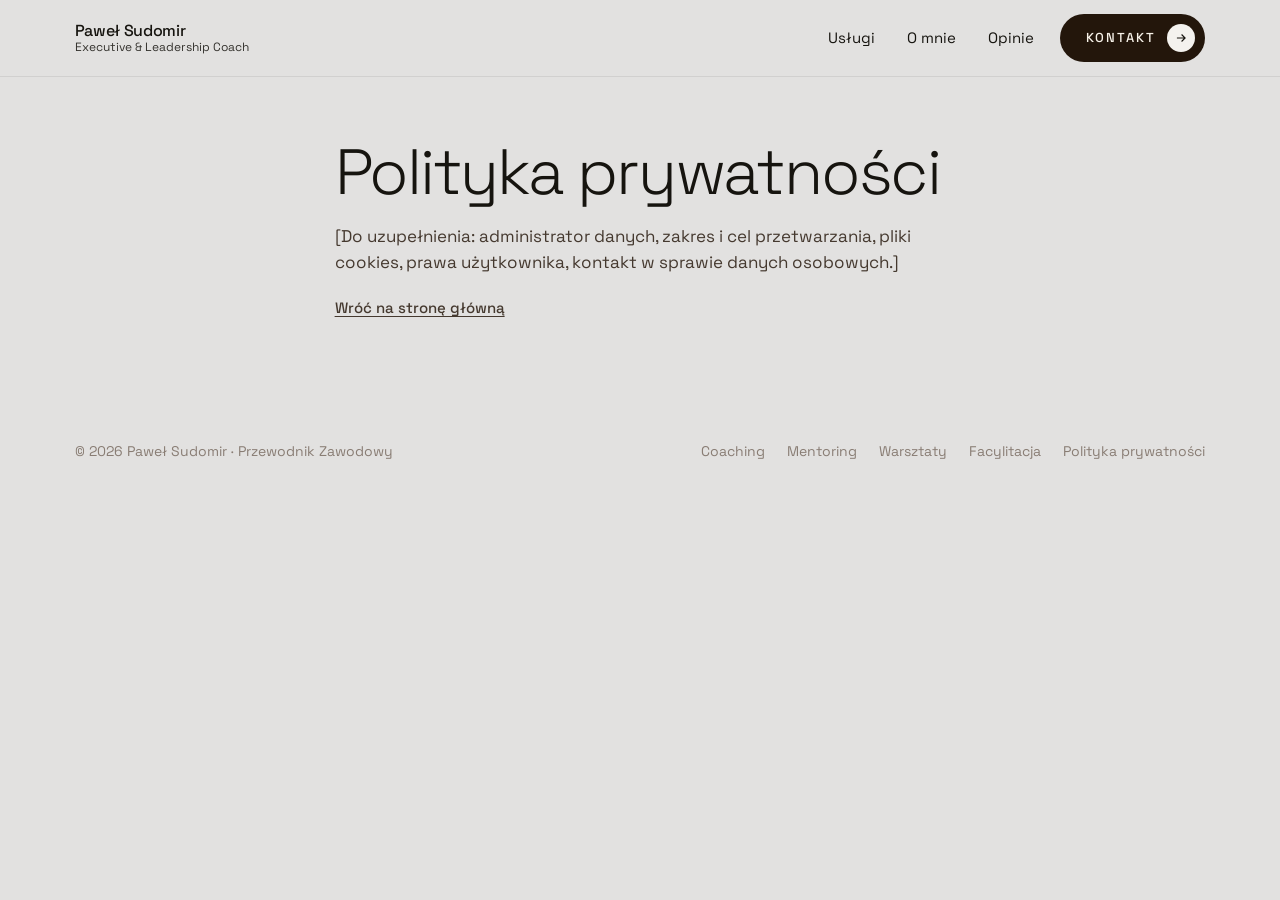
==== polityka-prywatnosci.html @ 73f39958 "Strona Pawła Sudomira — pierwsza wersja" ====
<!DOCTYPE html>
<html lang="pl">
<head>
<meta charset="utf-8">
<meta name="viewport" content="width=device-width, initial-scale=1, viewport-fit=cover">
<title>Polityka prywatności — Paweł Sudomir</title>
<meta name="description" content="Polityka prywatności strony Pawła Sudomira.">
<link rel="canonical" href="https://przewodnikzawodowy.pl/polityka-prywatnosci.html">
<meta property="og:type" content="website">
<meta property="og:title" content="Polityka prywatności — Paweł Sudomir">
<meta property="og:description" content="Polityka prywatności strony Pawła Sudomira.">
<meta property="og:image" content="https://przewodnikzawodowy.pl/assets/img/hero.jpg">
<meta name="theme-color" content="#E2E1E0">
<link rel="icon" href="assets/img/favicon.svg" type="image/svg+xml">
<link rel="preload" href="assets/fonts/space-grotesk-latin-wght-normal.woff2" as="font" type="font/woff2" crossorigin>
<link rel="stylesheet" href="assets/css/style.css">
<script defer src="assets/js/main.js"></script>
</head>
<body>
<a class="skip" href="#main">Przejdź do treści</a>
<header class="header is-solid" data-solid="1">
  <div class="container">
    <a class="brand" href="index.html" aria-label="Paweł Sudomir — strona główna"><b>Paweł Sudomir</b><small>Executive &amp; Leadership Coach</small></a>
    <nav class="nav" aria-label="Główna nawigacja">
      <a href="index.html#uslugi">Usługi</a>
      <a href="index.html#o-mnie">O mnie</a>
      <a href="index.html#opinie">Opinie</a>
      <a class="btn" href="index.html#kontakt">Kontakt <span class="ic"><svg viewBox="0 0 24 24" fill="none" stroke="currentColor" stroke-width="2" aria-hidden="true"><path d="M5 12h14M13 6l6 6-6 6"/></svg></span></a>
    </nav>
    <button class="burger" aria-label="Otwórz menu" aria-expanded="false" aria-controls="mobile-menu"><span></span><span></span></button>
  </div>
</header>
<div class="mobile-menu" id="mobile-menu" aria-hidden="true">
  <nav aria-label="Menu mobilne">
    <a href="index.html#uslugi">Usługi</a>
    <a href="index.html#o-mnie">O mnie</a>
    <a href="index.html#opinie">Opinie</a>
    <a href="index.html#kontakt">Kontakt</a>
  </nav>
  <div class="mm-contact"><a href="tel:+48518941857">518 941 857</a><a href="mailto:pawel@przewodnikzawodowy.pl">pawel@przewodnikzawodowy.pl</a></div>
</div>
<main id="main" class="container legal">
  <h1>Polityka prywatności</h1>
  <p>[Do uzupełnienia: administrator danych, zakres i cel przetwarzania, pliki cookies, prawa użytkownika, kontakt w sprawie danych osobowych.]</p>
  <p><a class="link-more" href="index.html">Wróć na stronę główną</a></p>
</main>
<footer class="footer">
  <div class="container">
    <span>© <span data-year>2026</span> Paweł Sudomir · Przewodnik Zawodowy</span>
    <nav aria-label="Stopka"><a href="uslugi/coaching.html">Coaching</a><a href="uslugi/mentoring.html">Mentoring</a><a href="uslugi/warsztaty.html">Warsztaty</a><a href="uslugi/facylitacja.html">Facylitacja</a><a href="polityka-prywatnosci.html">Polityka prywatności</a></nav>
  </div>
</footer>
</body>
</html>
---- assets/css/style.css ----
/* =========================================================
   Paweł Sudomir — Executive & Leadership Coach
   Statyczna strona (HTML/CSS/JS), bez buildu.
   ========================================================= */

@font-face{font-family:"Space Grotesk";font-style:normal;font-display:swap;font-weight:300 700;src:url(../fonts/space-grotesk-latin-ext-wght-normal.woff2) format("woff2-variations");unicode-range:U+0100-02BA,U+02BD-02C5,U+02C7-02CC,U+02CE-02D7,U+02DD-02FF,U+0304,U+0308,U+0329,U+1D00-1DBF,U+1E00-1E9F,U+1EF2-1EFF,U+2020,U+20A0-20AB,U+20AD-20C0,U+2113,U+2C60-2C7F,U+A720-A7FF}
@font-face{font-family:"Space Grotesk";font-style:normal;font-display:swap;font-weight:300 700;src:url(../fonts/space-grotesk-latin-wght-normal.woff2) format("woff2-variations");unicode-range:U+0000-00FF,U+0131,U+0152-0153,U+02BB-02BC,U+02C6,U+02DA,U+02DC,U+0304,U+0308,U+0329,U+2000-206F,U+20AC,U+2122,U+2191,U+2193,U+2212,U+2215,U+FEFF,U+FFFD}

:root{
  --bg:#E2E1E0;        /* tło strony */
  --ink:#16140F;       /* tekst główny */
  --ink-2:#45392F;     /* tekst pomocniczy ciemny */
  --dark:#23160B;      /* ciemne karty / strzałki */
  --off:#F4F2EE;       /* jasne karty */
  --cream:#F7F2E9;     /* tekst na zdjęciach */
  --nude:#D6D1C8;
  --muted:#897D74;     /* taupe */
  --muted-l:#CFC7BC;
  --line:#16140F;
  --r:24px;
  --r-s:16px;
  --pad:clamp(20px,5.83vw,84px);
  --max:1440px;
  --ease:cubic-bezier(.2,.7,.2,1);
}

*{box-sizing:border-box;margin:0;padding:0}
html{scroll-behavior:smooth;-webkit-text-size-adjust:100%}
body{font-family:"Space Grotesk",system-ui,sans-serif;background:var(--bg);color:var(--ink);font-size:17px;line-height:1.5;-webkit-font-smoothing:antialiased;overflow-x:hidden}
img{display:block;max-width:100%}
a{color:inherit;text-decoration:none}
button{font:inherit;color:inherit;background:none;border:0;cursor:pointer}
:focus-visible{outline:2px solid var(--muted);outline-offset:3px;border-radius:6px}
.sr-only{position:absolute;width:1px;height:1px;overflow:hidden;clip:rect(0 0 0 0);white-space:nowrap}
.container{max-width:var(--max);margin:0 auto;padding-inline:var(--pad)}
.skip{position:absolute;left:12px;top:-60px;z-index:100;background:var(--ink);color:var(--cream);padding:10px 16px;border-radius:999px;transition:top .2s}
.skip:focus{top:12px}

/* ---------- typografia ---------- */
.h-xl{font-weight:300;font-size:clamp(46px,5.56vw,80px);line-height:.95;letter-spacing:-.035em;color:var(--ink)}
.kicker{font-size:13px;font-weight:500;letter-spacing:.14em;text-transform:uppercase;color:var(--ink-2)}
.link-more{display:inline-block;font-size:15px;font-weight:500;text-decoration:underline;text-underline-offset:3px;transition:opacity .2s}
.link-more:hover{opacity:.6}

/* ---------- przyciski ---------- */
.btn{display:inline-flex;align-items:center;justify-content:center;gap:12px;border-radius:999px;font-size:14px;font-weight:500;letter-spacing:.14em;text-transform:uppercase;white-space:nowrap;transition:background .3s,color .3s,transform .3s var(--ease)}
.btn:active{transform:scale(.98)}
.btn-cream{background:var(--cream);color:var(--ink);padding:16px 24px}
.btn-cream:hover{background:#fff}
.btn-glass{background:rgba(255,255,255,.25);color:#fff;padding:10px 10px 10px 26px;backdrop-filter:blur(8px);-webkit-backdrop-filter:blur(8px)}
.btn-glass:hover{background:rgba(255,255,255,.35)}
.btn-dark{background:var(--dark);color:var(--cream);padding:10px 10px 10px 24px}
.btn-dark:hover{background:var(--ink)}
.btn .ic{width:28px;height:28px;border-radius:50%;display:grid;place-items:center;border:1px solid rgba(255,255,255,.8);transition:transform .35s var(--ease)}
.btn-dark .ic{background:var(--cream);color:var(--ink);border:0}
.btn:hover .ic{transform:translateY(2px)}
.btn .ic svg{width:14px;height:14px}
.btn-dark:hover .ic,.btn.-right:hover .ic{transform:rotate(-45deg)}

/* ---------- nagłówek ---------- */
.header{position:fixed;inset:0 0 auto;z-index:50;color:var(--cream);transition:background .35s,color .35s,box-shadow .35s,transform .4s var(--ease)}
.header .container{display:flex;align-items:center;justify-content:space-between;height:76px}
.brand{display:flex;flex-direction:column;line-height:1.2}
.brand b{font-weight:500;font-size:16px;letter-spacing:-.02em}
.brand small{font-size:12px;opacity:.85}
.nav{display:flex;align-items:center;gap:4px}
.nav a:not(.btn){padding:10px 14px;font-size:15px;border-radius:999px;position:relative;transition:background .2s}
.nav a:not(.btn)::after{content:"";position:absolute;left:14px;right:14px;bottom:6px;height:1px;background:currentColor;transform:scaleX(0);transform-origin:left;transition:transform .35s var(--ease)}
.nav a:not(.btn):hover::after,.nav a[aria-current="page"]::after{transform:scaleX(1)}
.nav .btn{margin-left:8px;background:rgba(255,255,255,.2);color:inherit;padding:10px 10px 10px 26px;font-size:13px;backdrop-filter:blur(8px);-webkit-backdrop-filter:blur(8px)}
.nav .btn .ic{background:var(--off);color:var(--ink);border:0}
.nav .btn:hover .ic{transform:rotate(-45deg)}
.header.is-solid{background:rgba(226,225,224,.86);color:var(--ink);backdrop-filter:blur(14px);-webkit-backdrop-filter:blur(14px);box-shadow:0 1px 0 rgba(22,20,15,.08)}
.header.is-solid .nav .btn{background:var(--dark);color:var(--cream)}
.header.is-hidden{transform:translateY(-100%)}
.burger{display:none;width:46px;height:46px;border-radius:50%;background:rgba(255,255,255,.2);backdrop-filter:blur(8px);-webkit-backdrop-filter:blur(8px);place-items:center;position:relative;z-index:60}
.header.is-solid .burger{background:var(--dark);color:var(--cream)}
.burger span{position:absolute;left:14px;right:14px;height:1.5px;background:currentColor;transition:transform .35s var(--ease),top .35s var(--ease)}
.burger span:nth-child(1){top:19px}.burger span:nth-child(2){top:26px}
.menu-open .burger span:nth-child(1){top:22.5px;transform:rotate(45deg)}
.menu-open .burger span:nth-child(2){top:22.5px;transform:rotate(-45deg)}

/* menu mobilne */
.mobile-menu{position:fixed;inset:0;z-index:55;background:var(--dark);color:var(--cream);display:flex;flex-direction:column;justify-content:flex-end;padding:100px var(--pad) 40px;clip-path:circle(0 at calc(100% - 46px) 38px);transition:clip-path .7s var(--ease);visibility:hidden}
.menu-open .mobile-menu{clip-path:circle(150% at calc(100% - 46px) 38px);visibility:visible}
.mobile-menu nav{display:flex;flex-direction:column;gap:6px}
.mobile-menu nav a{font-size:clamp(40px,11vw,64px);font-weight:300;letter-spacing:-.035em;line-height:1.05;opacity:0;transform:translateY(24px);transition:opacity .5s,transform .5s var(--ease)}
.menu-open .mobile-menu nav a{opacity:1;transform:none}
.menu-open .mobile-menu nav a:nth-child(2){transition-delay:.06s}.menu-open .mobile-menu nav a:nth-child(3){transition-delay:.12s}.menu-open .mobile-menu nav a:nth-child(4){transition-delay:.18s}.menu-open .mobile-menu nav a:nth-child(5){transition-delay:.24s}
.mobile-menu .mm-contact{margin-top:40px;padding-top:24px;border-top:1px solid rgba(255,255,255,.2);display:grid;gap:6px;color:var(--muted-l);font-size:16px}
.menu-open .header{color:var(--cream);background:transparent;box-shadow:none;backdrop-filter:none}
.menu-open{overflow:hidden}

/* ---------- hero ---------- */
.hero{position:relative;height:100vh;height:100svh;min-height:640px;max-height:960px;overflow:hidden;color:var(--cream);background:var(--nude)}
.hero-media{position:absolute;inset:-6% 0 0;will-change:transform}
.hero-media img{width:100%;height:100%;object-fit:cover;object-position:62% 35%;animation:heroZoom 2.4s var(--ease) both}
@keyframes heroZoom{from{transform:scale(1.08)}to{transform:none}}
.hero::after{content:"";position:absolute;inset:0;pointer-events:none;background:linear-gradient(180deg,rgba(66,57,46,.35) 0%,rgba(66,57,46,0) 22%),linear-gradient(90deg,rgba(0,0,0,.65) 0%,rgba(0,0,0,.37) 45%,rgba(0,0,0,0) 70%)}
.hero-inner{position:relative;z-index:2;height:100%;display:flex;flex-direction:column;justify-content:center;padding-bottom:90px}
.hero-tag{align-self:flex-start;display:inline-flex;padding:9px 16px;border-radius:999px;background:rgba(22,20,15,.45);backdrop-filter:blur(5px);-webkit-backdrop-filter:blur(5px);font-size:12px;font-weight:500;letter-spacing:.16em;text-transform:uppercase}
.hero h1{margin-top:26px;font-weight:300;font-size:clamp(64px,9.72vw,140px);line-height:.9;letter-spacing:-.035em}
.hero h1 .line{display:block;overflow:hidden;padding-bottom:.06em}
.hero h1 .line>span{display:block;animation:lineUp 1.1s var(--ease) both}
.hero h1 .line:nth-child(2)>span{animation-delay:.12s}
@keyframes lineUp{from{transform:translateY(105%)}to{transform:none}}
.hero .lead{margin-top:26px;font-weight:300;font-size:clamp(18px,1.67vw,24px);letter-spacing:-.02em;line-height:1.3;max-width:640px}
.hero-actions{display:flex;flex-wrap:wrap;gap:10px;margin-top:26px}
.fade-in{animation:fadeUp 1s var(--ease) both}
.d1{animation-delay:.25s}.d2{animation-delay:.4s}.d3{animation-delay:.55s}
@keyframes fadeUp{from{opacity:0;transform:translateY(24px)}to{opacity:1;transform:none}}

/* ---------- liczby ---------- */
.stats{display:grid;grid-template-columns:repeat(4,minmax(0,1fr));padding-block:48px}
.stat{padding:28px;border-left:1px solid var(--line)}
.stat:first-child{border-left:0}
.stat .num{display:flex;align-items:flex-start;gap:2px;font-weight:300;font-size:clamp(44px,4.3vw,62px);line-height:1;letter-spacing:-.035em}
.stat .num sup{font-size:.42em;line-height:1.2;color:var(--ink-2);top:0}
.stat p{margin-top:8px;font-size:15px;color:var(--ink-2);overflow-wrap:anywhere}

/* ---------- usługi ---------- */
.section{padding-block:64px;position:relative}
.sec-head{display:flex;flex-direction:column;gap:16px;margin-bottom:44px}
.services{display:grid;grid-template-columns:1fr 1fr;gap:16px}
.svc{position:relative;display:flex;flex-direction:column;justify-content:space-between;min-height:260px;padding:28px;border-radius:var(--r);background:var(--off);overflow:hidden;isolation:isolate;transition:transform .5s var(--ease),box-shadow .5s var(--ease),color .4s}
.svc::before{content:"";position:absolute;inset:0;z-index:-1;background:var(--dark);transform:translateY(101%);transition:transform .6s var(--ease)}
.svc .nr{font-size:15px;color:var(--muted);transition:color .4s}
.svc h3{font-weight:300;font-size:clamp(32px,3.2vw,46px);line-height:.95;letter-spacing:-.035em;max-width:85%}
.svc .bottom{display:flex;flex-direction:column;gap:20px}
.svc .more{font-size:15px;font-weight:500;text-decoration:underline;text-underline-offset:3px}
.arrow{position:absolute;top:24px;right:24px;width:48px;height:48px;border-radius:50%;background:var(--dark);color:var(--cream);display:grid;place-items:center;transition:transform .5s var(--ease),background .4s,color .4s}
.arrow svg{width:18px;height:18px}
.svc:hover{color:var(--cream);transform:translateY(-4px);box-shadow:0 20px 40px -24px rgba(35,22,11,.45)}
.svc:hover::before{transform:none}
.svc:hover .nr{color:var(--muted-l)}
.svc:hover .arrow{background:var(--cream);color:var(--ink);transform:rotate(-45deg)}

/* ---------- hasło ---------- */
.statement{padding-block:64px;text-align:center}
.statement p{font-weight:300;font-size:clamp(46px,6.18vw,89px);line-height:.95;letter-spacing:-.035em;color:var(--muted)}
.statement strong{font-weight:500}
.statement .w{opacity:.22;transition:opacity .4s}
.statement .w.on{opacity:1}

/* ---------- o mnie ---------- */
.about{padding:48px var(--pad);display:flex;flex-direction:column;align-items:center;gap:32px}
.gallery{position:relative;display:flex;align-items:center;justify-content:center;gap:24px;width:100%}
.gallery figure{border-radius:var(--r-s);overflow:hidden;flex:none;background:var(--nude)}
.gallery img{width:100%;height:100%;object-fit:cover;transition:transform 1.2s var(--ease)}
.gallery figure:hover img{transform:scale(1.04)}
.g1{width:399px;height:229px}
.g1 img{object-position:50% 40%}
.g2{width:334px;height:431px;position:relative;overflow:visible!important;background:none!important}
.g2 .ph{width:100%;height:100%;border-radius:var(--r-s);overflow:hidden}
.g2 img{object-position:38% 50%}
.g3{width:402px;height:250px}
.g3 img{object-position:50% 52%}
.badges{position:absolute;left:50%;bottom:17px;width:302px;transform:translateX(-50%);background:#fff;border-radius:var(--r-s);padding:4px 10px;box-shadow:0 10px 30px -12px rgba(22,20,15,.35)}
.badges img{width:100%;height:auto}
.about-text{display:flex;flex-direction:column;align-items:center;gap:16px;text-align:center;max-width:1210px}
.about-text .kicker{color:#090909}
.about-text .h-xl{color:#090909}
.about-text .body{max-width:849px;font-weight:300;font-size:18px;line-height:1.42;letter-spacing:-.015em;color:#090909}
.about-text .body p+p{margin-top:25px}
.about-text .body strong{font-weight:700}

/* ---------- pasja ---------- */
.passion{position:relative;overflow:hidden;color:var(--off);min-height:620px;display:flex;align-items:center}
.passion-media{position:absolute;inset:-10% 0;will-change:transform}
.passion-media img{width:100%;height:100%;object-fit:cover;object-position:50% 50%}
.passion::after{content:"";position:absolute;inset:0;background:linear-gradient(180deg,rgba(66,57,46,.35) 0%,rgba(66,57,46,0) 22%),linear-gradient(90deg,rgba(0,0,0,.62) 0%,rgba(0,0,0,.25) 45%,rgba(0,0,0,0) 70%)}
.passion .container{position:relative;z-index:2;width:100%;padding-block:64px}
.passion-box{max-width:458px;display:flex;flex-direction:column;gap:28px}
.passion .big{font-weight:300;font-size:clamp(84px,9vw,130px);line-height:.85;letter-spacing:-.035em}
.passion .sub{font-weight:500;font-size:clamp(20px,1.8vw,26px);margin-top:14px}
.passion .txt{font-weight:300;font-size:clamp(18px,1.67vw,24px);line-height:1.3;letter-spacing:-.02em}
.passion .credit{position:absolute;right:var(--pad);bottom:16px;z-index:2;font-size:11px;opacity:.7}

/* ---------- opinie ---------- */
.reviews-head{display:flex;justify-content:space-between;align-items:flex-end;gap:24px;margin-bottom:44px}
.car-nav{display:flex;gap:10px}
.car-nav button{width:54px;height:54px;border-radius:50%;display:grid;place-items:center;border:1px solid rgba(22,20,15,.18);transition:background .3s,color .3s,opacity .3s}
.car-nav button:hover{background:var(--dark);color:var(--cream);border-color:var(--dark)}
.car-nav button:disabled{opacity:.35;pointer-events:none}
.car-nav svg{width:18px;height:18px}
.track{display:flex;gap:16px;overflow-x:auto;scroll-snap-type:x mandatory;scroll-padding-inline:var(--pad);padding-inline:var(--pad);scrollbar-width:none;cursor:grab;overscroll-behavior-x:contain}
.track::-webkit-scrollbar{display:none}
.track.dragging{cursor:grabbing;scroll-snap-type:none}
.track.dragging *{pointer-events:none;user-select:none}
.review{flex:0 0 430px;height:320px;scroll-snap-align:start;border-radius:var(--r);padding:32px;display:flex;flex-direction:column;justify-content:space-between;background:var(--off)}
.review .q{font-weight:300;font-size:56px;line-height:.6;height:22px;color:var(--nude)}
.review blockquote{margin-top:14px;font-weight:300;font-size:19px;line-height:1.45;letter-spacing:-.015em}
.review figcaption{display:flex;align-items:center;gap:14px}
.review .av{flex:0 0 46px;height:46px;border-radius:50%;display:grid;place-items:center;background:var(--nude);font-weight:500;font-size:15px}
.review b{display:block;font-weight:500;font-size:15px}
.review small{display:block;font-size:13px;color:var(--muted)}
.review.dark{background:var(--dark);color:var(--off)}
.review.ink{background:var(--ink);color:var(--off)}
.review.dark .q,.review.ink .q{color:var(--muted)}
.review.dark .av,.review.ink .av{background:rgba(255,255,255,.12)}
.review.dark small,.review.ink small{color:var(--muted-l)}

/* ---------- logotypy ---------- */
.logos{padding-block:32px;text-align:center}
.logos>p{font-size:13px;letter-spacing:.12em;text-transform:uppercase;color:var(--ink)}
.marquee{margin-top:22px;border-block:1px solid var(--line);padding-block:32px;overflow:hidden;-webkit-mask-image:linear-gradient(90deg,transparent,#000 10%,#000 90%,transparent);mask-image:linear-gradient(90deg,transparent,#000 10%,#000 90%,transparent)}
.marquee-track{display:flex;width:max-content;animation:marquee 90s linear infinite}
.marquee:hover .marquee-track{animation-play-state:paused}
.marquee-set{display:flex;align-items:center;gap:80px;padding-right:80px}
.marquee-set span{font-size:26px;letter-spacing:-.03em;color:var(--muted-l);white-space:nowrap;transition:color .3s}
.marquee-set span:hover{color:var(--ink)}
.marquee-set .l{font-weight:300}.marquee-set .r{font-weight:400}.marquee-set .m{font-weight:500;font-size:22px;letter-spacing:.04em}
@keyframes marquee{to{transform:translateX(-50%)}}

/* ---------- kontakt ---------- */
.contact-wrap{padding-block:32px}
.contact{position:relative;overflow:hidden;isolation:isolate;background:var(--dark);color:var(--off);border-radius:var(--r);padding:clamp(28px,5vw,72px);display:grid;grid-template-columns:minmax(0,1fr) minmax(0,560px);gap:clamp(32px,5.5vw,80px);align-items:center}
.contact .blob{position:absolute;z-index:-1;left:25%;top:60%;width:440px;height:440px;border-radius:50%;background:radial-gradient(circle,rgba(255,255,255,.16),rgba(255,255,255,0) 70%);filter:blur(30px);animation:blob 14s ease-in-out infinite}
@keyframes blob{50%{transform:translate(60px,-50px) scale(1.15)}}
.contact .kicker{color:var(--muted-l)}
.contact h2{margin-top:20px;font-weight:300;font-size:clamp(40px,4.45vw,64px);line-height:.95;letter-spacing:-.035em}
.contact h2 span{color:var(--muted)}
.contact .note{margin-top:20px;font-size:18px;color:var(--nude)}
.c-rows{border-top:1px solid #fff;display:flex;flex-direction:column}
.c-row{display:grid;grid-template-columns:90px minmax(0,1fr) 48px;align-items:center;gap:16px;padding-block:16px;border-bottom:1px solid #fff;transition:padding .35s var(--ease)}
.c-row small{font-size:13px;font-weight:500;letter-spacing:.1em;text-transform:uppercase;color:var(--muted-l)}
.c-row span{font-weight:300;font-size:clamp(18px,1.74vw,25px);letter-spacing:-.025em;overflow-wrap:anywhere}
.c-row i{width:48px;height:48px;border-radius:50%;border:1px solid var(--off);display:grid;place-items:center;transition:background .3s,color .3s,transform .4s var(--ease)}
.c-row i svg{width:18px;height:18px}
.c-row:hover{padding-left:8px}
.c-row:hover i{background:var(--off);color:var(--ink);transform:rotate(-45deg)}

/* ---------- stopka ---------- */
.footer .container{display:flex;justify-content:space-between;align-items:center;gap:20px;flex-wrap:wrap;padding-block:40px 50px;font-size:14px;color:var(--muted)}
.footer nav{display:flex;gap:22px;flex-wrap:wrap}
.footer a:hover{color:var(--ink)}

/* ---------- podstrony ---------- */
.page-top{padding-top:76px}
.sp-hero{display:grid;grid-template-columns:1fr 1fr;background:var(--dark);color:var(--off);min-height:calc(100svh - 76px);max-height:820px}
.sp-text{position:relative;overflow:hidden;isolation:isolate;display:flex;flex-direction:column;justify-content:space-between;gap:48px;padding:40px clamp(20px,4vw,64px) clamp(40px,5vw,72px) max(var(--pad),calc((100vw - var(--max))/2 + var(--pad)))}
.sp-text .blob{position:absolute;z-index:-1;left:20%;bottom:-200px;width:480px;height:480px;border-radius:50%;background:radial-gradient(circle,rgba(255,255,255,.12),rgba(255,255,255,0) 70%);filter:blur(30px);animation:blob 14s ease-in-out infinite}
.crumbs{display:flex;flex-wrap:wrap;gap:10px;font-size:14px;color:var(--muted-l)}
.crumbs a:hover{color:var(--off)}
.sp-main .nr{font-size:20px;font-weight:400;color:var(--muted-l)}
.sp-main h1{margin-top:14px;font-weight:300;font-size:clamp(44px,5.6vw,84px);line-height:.95;letter-spacing:-.035em}
.sp-main .lead{margin-top:22px;max-width:520px;font-weight:300;font-size:clamp(17px,1.4vw,21px);line-height:1.45;color:var(--nude)}
.sp-main .btn{margin-top:32px}
.sp-photo{position:relative;overflow:hidden;background:var(--nude)}
.sp-photo img{position:absolute;inset:0;width:100%;height:100%;object-fit:cover;animation:heroZoom 2.4s var(--ease) both}
.sp-grid{display:grid;grid-template-columns:1fr 1.4fr;gap:clamp(40px,6vw,112px);padding-block:clamp(64px,8vw,112px) 24px}
.sp-h{margin:16px 0 32px;font-weight:300;font-size:clamp(34px,3.6vw,52px);line-height:.95;letter-spacing:-.035em}
.lines{list-style:none;border-top:1px solid var(--line)}
.lines li{display:flex;align-items:baseline;gap:20px;padding:20px 0;border-bottom:1px solid rgba(22,20,15,.18);font-size:clamp(17px,1.4vw,20px);font-weight:400;letter-spacing:-.01em}
.lines.numbered{display:grid;grid-template-columns:1fr 1fr;column-gap:40px;border-top:0}
.lines.numbered li{border-top:0}
.lines.numbered li:nth-child(-n+2){border-top:1px solid var(--line)}
.lines small{flex:none;width:28px;font-size:13px;font-weight:500;color:var(--muted)}
.sp-stats{margin-top:clamp(40px,5vw,72px);border-block:1px solid var(--line);padding-block:8px}
.sp-stats .num{font-size:clamp(30px,3vw,44px)}
.others{padding-block:clamp(56px,7vw,96px) 32px}
.o-rows{margin-top:24px;border-top:1px solid var(--line)}
.o-row{display:grid;grid-template-columns:60px minmax(0,1fr) 56px;align-items:center;gap:16px;padding:22px 0;border-bottom:1px solid var(--line);transition:padding .4s var(--ease)}
.o-row small{font-size:15px;color:var(--muted)}
.o-row span{font-weight:300;font-size:clamp(26px,3.2vw,46px);line-height:1;letter-spacing:-.035em}
.o-row i{width:56px;height:56px;border-radius:50%;background:var(--dark);color:var(--cream);display:grid;place-items:center;transition:transform .45s var(--ease),background .3s}
.o-row i svg{width:20px;height:20px}
.o-row:hover{padding-left:12px}
.o-row:hover i{transform:rotate(-45deg)}
.legal{max-width:760px;padding-block:140px 80px}
.legal h1{font-weight:300;font-size:clamp(40px,5vw,64px);letter-spacing:-.035em;line-height:1}
.legal p{margin-top:20px;color:var(--ink-2)}

/* ---------- opis na kartach usług (desktop) ---------- */
.svc .desc{display:grid;grid-template-rows:0fr;transition:grid-template-rows .55s var(--ease),opacity .4s;opacity:0}
.svc .desc>span{overflow:hidden;font-size:16px;line-height:1.4;font-weight:300;color:var(--muted-l);max-width:460px;display:-webkit-box;-webkit-line-clamp:2;-webkit-box-orient:vertical}
.svc .bottom{gap:16px}
@media (hover:hover) and (min-width:961px){
  .svc:hover .desc,.svc:focus-visible .desc{grid-template-rows:1fr;opacity:1}
}
@media (max-width:960px),(hover:none){.svc .desc{display:none}}

/* ---------- hasło: powolne, ciągłe wypełnianie ---------- */
.statement .w{opacity:.22;transition:none;animation:wfill 9s ease-in-out infinite;animation-delay:calc(var(--i) * .45s)}
@keyframes wfill{0%{opacity:.22}14%{opacity:1}55%{opacity:1}72%{opacity:.22}100%{opacity:.22}}

/* ---------- zaokrąglenia zdjęć zawsze zachowane (Safari) ---------- */
.gallery figure,.g2 .ph{isolation:isolate;-webkit-mask-image:-webkit-radial-gradient(white,black);transform:translateZ(0)}
.g2{-webkit-mask-image:none!important;transform:none!important}
.gallery img{border-radius:inherit}

/* ---------- opinie: rozwinięcie ---------- */
.review{height:360px}
.review blockquote{display:-webkit-box;-webkit-line-clamp:6;-webkit-box-orient:vertical;overflow:hidden}
.review blockquote p+p{margin-top:.6em}
.read-more{margin-top:12px;font-size:14px;font-weight:500;text-decoration:underline;text-underline-offset:3px;opacity:.85;display:none}
.read-more.on{display:inline-block}
.read-more:hover{opacity:1}
.review-dialog{margin:auto;width:min(640px,calc(100vw - 32px));max-height:min(80vh,720px);border:0;border-radius:var(--r);padding:clamp(28px,4vw,48px);background:var(--off);color:var(--ink);box-shadow:0 30px 80px -20px rgba(22,20,15,.5)}
.review-dialog::backdrop{background:rgba(22,20,15,.55);backdrop-filter:blur(4px)}
.review-dialog[open]{animation:dlg .45s var(--ease)}
@keyframes dlg{from{opacity:0;transform:translateY(20px) scale(.98)}}
.rd-body .q{font-size:56px;line-height:.6;height:22px;color:var(--nude);font-weight:300}
.rd-body blockquote{margin-top:14px;font-weight:300;font-size:clamp(17px,1.5vw,20px);line-height:1.5;letter-spacing:-.01em}
.rd-body blockquote p+p{margin-top:.7em}
.rd-body figcaption{margin-top:28px;display:flex;align-items:center;gap:14px}
.rd-body .av{flex:0 0 46px;height:46px;border-radius:50%;display:grid;place-items:center;background:var(--nude);font-weight:500}
.rd-body b{display:block;font-weight:500}.rd-body small{color:var(--muted)}
.rd-close{position:absolute;top:16px;right:16px;width:44px;height:44px;border-radius:50%;background:var(--dark)}
.rd-close span{position:absolute;left:13px;right:13px;top:21px;height:1.5px;background:var(--cream);transform:rotate(45deg)}
.rd-close span+span{transform:rotate(-45deg)}

/* ---------- logotypy (pliki) ---------- */
.marquee-set{gap:20px;padding-right:20px}
.marquee-set .logo{flex:none;display:grid;place-items:center;width:200px;height:96px;padding:14px 18px;border-radius:var(--r-s);background:#fff}
.marquee-set .logo img{max-width:100%;max-height:100%;width:auto;height:auto;object-fit:contain;filter:grayscale(1) contrast(.9);opacity:.75;transition:filter .4s,opacity .4s}
.marquee-set .logo:hover img{filter:none;opacity:1}
.marquee{padding-block:28px}

/* ---------- animacje przy przewijaniu ---------- */
.rv{opacity:0;transform:translateY(32px);transition:opacity .9s var(--ease),transform .9s var(--ease)}
.rv.in{opacity:1;transform:none}
.rv-d1{transition-delay:.08s}.rv-d2{transition-delay:.16s}.rv-d3{transition-delay:.24s}

@media (prefers-reduced-motion:reduce){
  *,*::before,*::after{animation:none!important;transition:none!important;scroll-behavior:auto!important}
  .rv{opacity:1;transform:none}
  .statement .w{opacity:1}
}

/* ---------- responsywność ---------- */
@media (max-width:1180px){
  .g1{width:30%;height:auto;aspect-ratio:399/229}
  .g2{width:25%;height:auto;aspect-ratio:334/431}
  .g3{width:30%;height:auto;aspect-ratio:402/250}
  .badges{width:90%}
}
@media (max-width:960px){
  .nav{display:none}
  .burger{display:grid}
  .stats{grid-template-columns:repeat(2,minmax(0,1fr));padding-block:24px 32px}
  .stat{padding:24px 18px}
  .stat:nth-child(3){border-left:0}
  .stat:nth-child(-n+2){border-bottom:1px solid var(--line)}
  .services{grid-template-columns:1fr}
  .contact,.sp-grid{grid-template-columns:1fr}
  .sp-hero{grid-template-columns:1fr;min-height:0;max-height:none}
  .sp-text{padding:28px var(--pad) 40px}
  .sp-photo{height:min(70vw,420px)}
  .lines.numbered{grid-template-columns:1fr}
  .lines.numbered li:nth-child(2){border-top:0}
  .sp-stats{grid-template-columns:repeat(2,minmax(0,1fr))}
}
@media (max-width:760px){
  body{font-size:16px}
  .hero{max-height:none}
  .hero{background:#2B241D}
  .hero-media{inset:30% 0 -4%}
  .hero-media img{object-position:100% 15%}
  .hero::after{background:linear-gradient(180deg,#2B241D 30%,rgba(43,36,29,0) 46%,rgba(22,20,15,0) 70%,rgba(22,20,15,.45) 100%)}
  .hero-inner{justify-content:flex-start;padding-top:104px;padding-bottom:36px}
  .hero-tag{font-size:11px;letter-spacing:.12em}
  .hero h1{margin-top:18px;font-size:clamp(56px,17vw,80px)}
  .hero .lead{margin-top:14px;font-size:17px;max-width:340px}
  .hero-actions{margin-top:auto;flex-direction:column;align-items:stretch}
  .hero-actions .btn{width:100%}
  .btn-glass{justify-content:center;padding-left:26px}
  .stat .num{font-size:44px}
  .stat p{font-size:13px}
  .section{padding-block:48px}
  .sec-head{margin-bottom:28px}
  .svc{min-height:210px;padding:24px}
  .arrow{top:20px;right:20px}
  .statement{padding-block:40px}
  .statement p{font-size:clamp(34px,10.5vw,46px)}
  .about{padding:24px 0 48px;gap:28px}
  .gallery{justify-content:flex-start;overflow-x:auto;scroll-snap-type:x mandatory;padding:0 calc(50vw - 122px);gap:14px;scrollbar-width:none}
  .gallery::-webkit-scrollbar{display:none}
  .gallery figure{scroll-snap-align:center}
  .g1,.g3{width:244px;height:auto;aspect-ratio:3/4}
  .g2{width:244px;height:auto;aspect-ratio:244/310}
  .badges{bottom:-28px;width:220px}
  .gallery{padding-bottom:36px}
  .about-text{padding-inline:var(--pad)}
  .about-text .h-xl{font-size:clamp(40px,12vw,50px)}
  .about-text .body{font-size:16px}
  .passion{min-height:614px;align-items:flex-end}
  .passion-media img{object-position:42% 50%}
  .passion::after{background:linear-gradient(180deg,rgba(22,20,15,0) 30%,rgba(22,20,15,.7) 100%)}
  .passion .container{padding-block:40px 56px}
  .reviews-head{flex-direction:column;align-items:flex-start}
  .review{flex-basis:290px;height:340px;padding:24px}
  .review blockquote{font-size:17px}
  .marquee-set{gap:48px;padding-right:48px}
  .marquee-set span{font-size:20px}
  .c-row{grid-template-columns:minmax(0,1fr) 44px}
  .c-row small{grid-column:1/-1;margin-bottom:-8px}
  .c-row i{width:44px;height:44px}
  .c-row span{font-size:17px}
  .chips li{border-radius:18px}
  .footer .container{flex-direction:column;align-items:flex-start}
  .o-row{grid-template-columns:40px minmax(0,1fr) 46px}
  .o-row i{width:46px;height:46px}
  .review{height:400px}
  .review blockquote{-webkit-line-clamp:7}
  .marquee-set .logo{width:150px;height:76px}
}

@media (prefers-reduced-motion:reduce){.statement .w{opacity:1;animation:none}}
@media (max-width:760px){.sp-stats .num{font-size:26px}.sp-stats .stat{padding:20px 14px}}

/* ---------- poprawki: avatary, logotypy w kolorze, wstęp usług, łagodne przejście w hero podstron ---------- */
.review img.av,.rd-body img.av{width:46px;height:46px;border-radius:50%;object-fit:cover;background:var(--nude)}
.marquee-set .logo{width:200px;height:96px;padding:14px 20px;overflow:hidden}
.marquee-set .logo img{filter:none;opacity:1;max-width:100%;max-height:100%;width:auto;height:auto;object-fit:contain}
.marquee-set .logo:hover img{filter:none}
.marquee-set .logo{transition:transform .4s var(--ease)}
.marquee-set .logo:hover{transform:translateY(-3px)}
.sp-intro{padding-top:clamp(64px,8vw,112px);display:grid;grid-template-columns:1fr 1.4fr;gap:clamp(40px,6vw,112px)}
.sp-intro-text{font-weight:300;font-size:clamp(21px,2vw,30px);line-height:1.35;letter-spacing:-.02em;color:var(--ink)}
.sp-grid{padding-top:clamp(56px,6vw,88px)}
.sp-photo::before{content:"";position:absolute;inset:0;z-index:1;pointer-events:none;background:linear-gradient(90deg,var(--dark) 0%,rgba(35,22,11,.78) 12%,rgba(35,22,11,.35) 30%,rgba(35,22,11,0) 55%)}
@media (max-width:960px){
  .sp-intro{grid-template-columns:1fr;gap:16px}
  .sp-photo::before{background:linear-gradient(180deg,var(--dark) 0%,rgba(35,22,11,.7) 15%,rgba(35,22,11,0) 50%)}
}
@media (max-width:760px){.marquee-set .logo{width:150px;height:76px;padding:10px 14px}}

/* ---------- runda: wolniejsze logo, wyciszone zdjęcia, hierarchia tekstu na podstronach ---------- */
.sp-stats{border-block:0;padding-block:0}
.sp-stats .stat{border-bottom:0!important}
.sp-photo img{filter:saturate(.82) brightness(.9)}
.sp-photo::before{background:linear-gradient(90deg,var(--dark) 0%,rgba(35,22,11,.9) 10%,rgba(35,22,11,.62) 24%,rgba(35,22,11,.32) 42%,rgba(35,22,11,.12) 65%,rgba(35,22,11,.05) 100%)}
.sp-main h1{font-size:clamp(48px,6.4vw,96px)}
.sp-main .lead{font-size:clamp(16px,1.25vw,19px)}
.sp-intro-text{font-size:clamp(18px,1.55vw,23px);line-height:1.55;letter-spacing:-.01em;color:var(--ink-2);max-width:780px}
.sp-h{font-size:clamp(30px,2.8vw,40px);margin:12px 0 24px}
.lines li{font-size:17px;padding:16px 0}
.sp-stats .num{font-size:clamp(28px,2.5vw,36px)}
.sp-stats .stat p{font-size:14px}
.o-row{padding:18px 0}
.o-row span{font-size:clamp(22px,2.3vw,32px)}
.o-row i{width:48px;height:48px}
.page-top .kicker{font-size:12px}
@media (max-width:960px){
  .sp-photo::before{background:linear-gradient(180deg,var(--dark) 0%,rgba(35,22,11,.75) 18%,rgba(35,22,11,.3) 45%,rgba(35,22,11,.1) 70%,rgba(226,225,224,.0) 82%,var(--bg) 100%)}
  .o-row{grid-template-columns:40px minmax(0,1fr) 44px}
  .o-row i{width:44px;height:44px}
}
@media (max-width:760px){.sp-stats .num{font-size:26px}}
.review blockquote{font-size:17px;line-height:1.5}
.stat p{font-size:14px}
.about-text .body{font-size:17px;line-height:1.55;color:var(--ink-2)}
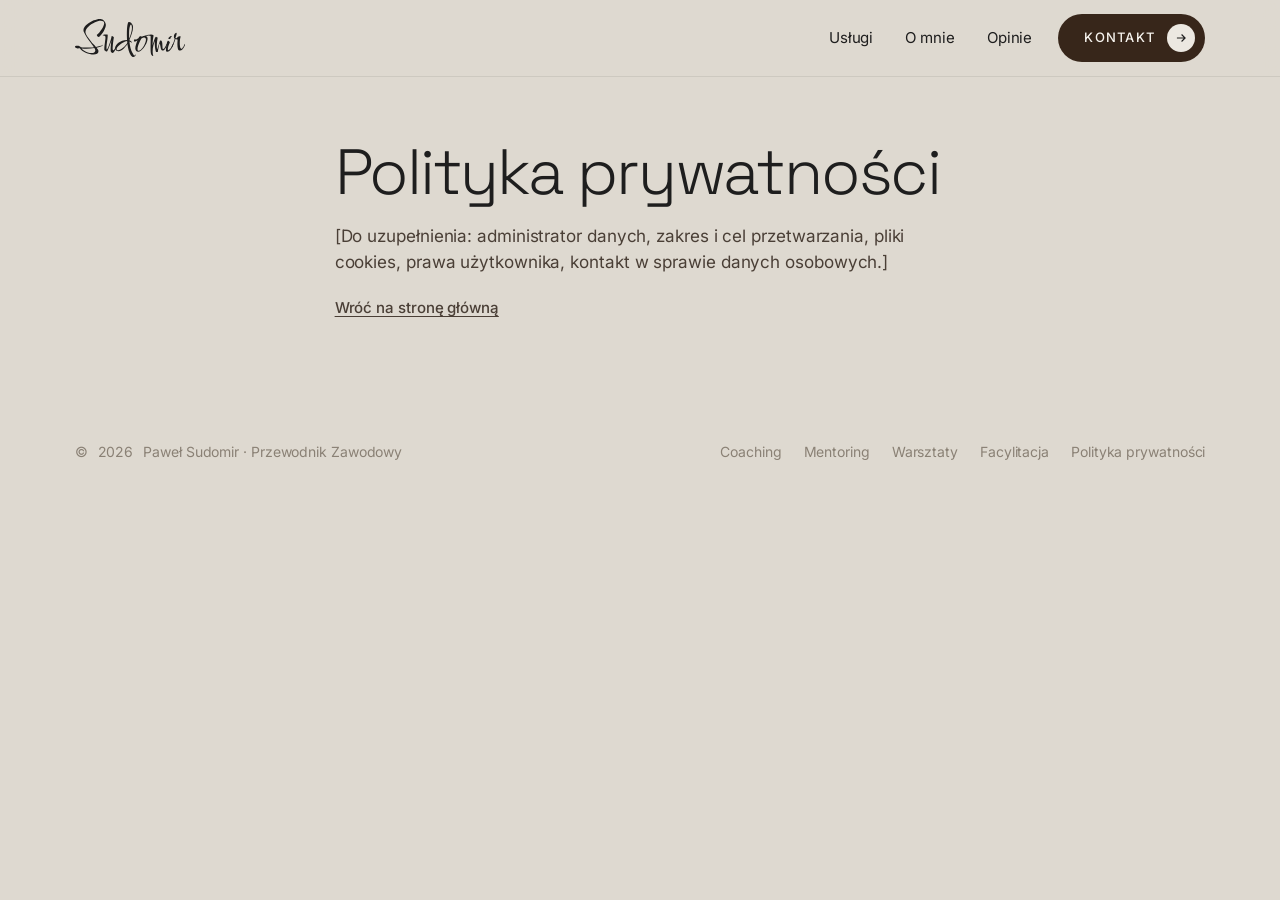
==== commit e2713f12: "Aktualizacja: poprawiony projekt (nowe zdjęcia, logo, akredytacje, style) Co-Authored-By: Claude Opu" ====
--- a/polityka-prywatnosci.html
+++ b/polityka-prywatnosci.html
@@ -9,9 +9,10 @@
 <meta property="og:type" content="website">
 <meta property="og:title" content="Polityka prywatności — Paweł Sudomir">
 <meta property="og:description" content="Polityka prywatności strony Pawła Sudomira.">
-<meta property="og:image" content="https://przewodnikzawodowy.pl/assets/img/hero.jpg">
-<meta name="theme-color" content="#E2E1E0">
+<meta property="og:image" content="https://przewodnikzawodowy.pl/assets/img/hero-szeroki.jpg">
+<meta name="theme-color" content="#DED9D0">
 <link rel="icon" href="assets/img/favicon.svg" type="image/svg+xml">
+<link rel="preload" href="assets/fonts/inter-latin-wght-normal.woff2" as="font" type="font/woff2" crossorigin>
 <link rel="preload" href="assets/fonts/space-grotesk-latin-wght-normal.woff2" as="font" type="font/woff2" crossorigin>
 <link rel="stylesheet" href="assets/css/style.css">
 <script defer src="assets/js/main.js"></script>
@@ -20,7 +21,7 @@
 <a class="skip" href="#main">Przejdź do treści</a>
 <header class="header is-solid" data-solid="1">
   <div class="container">
-    <a class="brand" href="index.html" aria-label="Paweł Sudomir — strona główna"><b>Paweł Sudomir</b><small>Executive &amp; Leadership Coach</small></a>
+    <a class="brand" href="index.html" aria-label="Paweł Sudomir — strona główna"><svg class="logo-svg" viewBox="0 0 314 108" fill="none" xmlns="http://www.w3.org/2000/svg" aria-hidden="true"><path d="M298.62 89.88C295.66 89.88 293.66 88.24 292.62 84.96C291.58 81.6 291.06 77.48 291.06 72.6C291.06 69.96 291.14 67.4 291.3 64.92C291.46 62.36 291.58 60.24 291.66 58.56C290.38 58.4 289.14 58.16 287.94 57.84C286.82 57.44 285.94 57.04 285.3 56.64C285.22 57.2 284.9 58.36 284.34 60.12C283.78 61.8 283.1 63.76 282.3 66C281.58 68.24 280.78 70.44 279.9 72.6C279.02 74.76 278.18 76.56 277.38 78C276.58 79.36 275.86 80.04 275.22 80.04C274.9 80.04 274.74 79.8 274.74 79.32C274.74 78.68 275.02 77.8 275.58 76.68C277.18 73.4 278.62 70.04 279.9 66.6C281.18 63.16 282.34 59.6 283.38 55.92C282.58 55.6 281.98 55.04 281.58 54.24C281.26 53.36 281.1 52.4 281.1 51.36C281.1 48.48 281.5 46.12 282.3 44.28C283.18 42.44 284.14 41.08 285.18 40.2C286.22 39.24 287.02 38.76 287.58 38.76C288.54 38.76 289.02 39.56 289.02 41.16C289.02 41.96 288.82 43.2 288.42 44.88C288.02 46.48 287.54 48.16 286.98 49.92C286.42 51.6 285.94 52.96 285.54 54C285.54 54 285.78 54.16 286.26 54.48C286.74 54.8 287.26 54.96 287.82 54.96C288.62 54.96 289.38 54.48 290.1 53.52C290.9 52.48 291.82 51.48 292.86 50.52C293.98 49.48 295.38 48.96 297.06 48.96C297.94 48.96 298.7 49.08 299.34 49.32C299.98 49.48 300.3 49.8 300.3 50.28V50.64C299.5 52.64 298.9 55.28 298.5 58.56C298.1 61.76 297.9 65 297.9 68.28C297.9 71.16 298.06 73.88 298.38 76.44C298.7 78.92 299.18 80.92 299.82 82.44C300.54 83.96 301.38 84.72 302.34 84.72C303.3 84.72 304.22 84.2 305.1 83.16C305.98 82.12 306.74 81 307.38 79.8C308.1 78.6 308.58 77.72 308.82 77.16C310.5 74.04 311.54 72.04 311.94 71.16C312.34 70.2 312.86 69.72 313.5 69.72C313.74 69.72 313.86 69.88 313.86 70.2C313.86 70.36 313.78 70.76 313.62 71.4C312.66 74.04 311.46 76.8 310.02 79.68C308.66 82.48 307.02 84.88 305.1 86.88C303.18 88.88 301.02 89.88 298.62 89.88Z" fill="currentColor"/><path d="M268.925 57C268.445 57 267.925 56.92 267.365 56.76C266.885 56.52 266.405 56.28 265.925 56.04C265.605 55.8 265.445 55.48 265.445 55.08C265.445 54.36 265.885 53.48 266.765 52.44C267.645 51.32 268.765 50.36 270.125 49.56C271.485 48.76 272.805 48.36 274.085 48.36C274.805 48.36 275.165 48.56 275.165 48.96C275.165 49.28 274.805 49.68 274.085 50.16C273.205 50.8 272.565 51.68 272.165 52.8C271.765 53.92 271.365 54.92 270.965 55.8C270.565 56.6 269.885 57 268.925 57ZM262.445 93.24C260.925 93.24 259.885 92.76 259.325 91.8C258.765 90.84 258.485 89.36 258.485 87.36C258.485 86.32 258.525 85.2 258.605 84C258.685 82.8 258.845 81.44 259.085 79.92C259.805 74.48 260.605 70.16 261.485 66.96C262.365 63.68 263.485 62.04 264.845 62.04C265.965 62.04 266.965 62.68 267.845 63.96C268.725 65.24 269.325 66.16 269.645 66.72C269.085 67.76 268.325 69.44 267.365 71.76C266.485 74.08 265.685 76.52 264.965 79.08C264.245 81.64 263.885 83.88 263.885 85.8C263.885 87.72 264.325 88.68 265.205 88.68C265.925 88.68 266.725 88.28 267.605 87.48C268.565 86.68 269.445 85.8 270.245 84.84C271.125 83.88 271.685 83.2 271.925 82.8C274.645 78.72 276.365 75.6 277.085 73.44C277.885 71.28 278.645 70.2 279.365 70.2C279.685 70.2 279.845 70.44 279.845 70.92C279.845 71.24 279.765 71.6 279.605 72C279.525 72.32 279.405 72.76 279.245 73.32C278.765 74.6 278.005 76.36 276.965 78.6C275.925 80.76 274.645 82.96 273.125 85.2C271.685 87.44 270.045 89.36 268.205 90.96C266.445 92.48 264.525 93.24 262.445 93.24Z" fill="currentColor"/><path d="M221.994 105.24C221.354 105.24 220.314 104.64 218.874 103.44C217.434 102.32 216.514 101 216.114 99.48C215.554 97.48 215.194 94.84 215.034 91.56C214.874 88.28 214.794 84.72 214.794 80.88C214.794 76.8 214.834 72.64 214.914 68.4C214.994 64.08 215.034 60.12 215.034 56.52C215.034 54.76 215.034 53.16 215.034 51.72C215.034 50.2 214.954 48.88 214.794 47.76C214.634 47.6 214.154 47.48 213.354 47.4C212.634 47.24 211.914 47.12 211.194 47.04C210.554 46.88 210.234 46.8 210.234 46.8C210.234 46.64 210.834 46.28 212.034 45.72C213.314 45.08 215.114 44.76 217.434 44.76C219.754 44.76 221.274 45.2 221.994 46.08C222.714 46.96 223.074 47.72 223.074 48.36C223.074 48.6 223.074 48.84 223.074 49.08C223.074 49.32 223.034 49.56 222.954 49.8C222.314 52.92 221.834 55.76 221.514 58.32C221.194 60.8 220.954 63.36 220.794 66C220.634 68.56 220.514 71.56 220.434 75C220.514 74.76 220.874 73.52 221.514 71.28C222.234 68.96 223.394 65.36 224.994 60.48C226.274 56.4 227.314 53.76 228.114 52.56C228.914 51.28 229.594 50.6 230.154 50.52C230.314 50.6 230.754 50.76 231.474 51C232.194 51.24 232.914 51.64 233.634 52.2C234.354 52.68 234.714 53.32 234.714 54.12V54.36C234.154 57.32 233.634 60.68 233.154 64.44C232.754 68.2 232.554 71.84 232.554 75.36C232.554 77.6 232.634 79.68 232.794 81.6C233.034 83.52 233.434 85.08 233.994 86.28C233.994 85.96 234.234 84.92 234.714 83.16C235.274 81.4 235.914 79.4 236.634 77.16C237.354 74.84 238.034 72.64 238.674 70.56C239.314 68.48 239.794 66.92 240.114 65.88C240.754 63.96 241.314 62.68 241.794 62.04C242.354 61.4 243.114 61.08 244.074 61.08C245.434 61.08 246.394 61.92 246.954 63.6C247.594 65.2 247.994 67.2 248.154 69.6C248.314 72 248.434 74.4 248.514 76.8C248.594 79.2 248.754 81.24 248.994 82.92C249.314 84.52 249.914 85.32 250.794 85.32C251.834 85.32 252.914 84.56 254.034 83.04C255.154 81.44 256.234 79.6 257.274 77.52C258.394 75.44 259.394 73.64 260.274 72.12C261.154 70.52 261.834 69.72 262.314 69.72C262.554 69.72 262.674 69.92 262.674 70.32C262.674 70.64 262.554 71.16 262.314 71.88C261.194 74.6 259.994 77.32 258.714 80.04C257.434 82.76 256.114 85.04 254.754 86.88C253.394 88.72 251.954 89.64 250.434 89.64C248.514 89.64 246.994 89.08 245.874 87.96C245.074 87.24 244.434 85.92 243.954 84C243.474 82 243.074 79.92 242.754 77.76C242.434 75.6 242.114 73.76 241.794 72.24C241.554 70.64 241.274 69.84 240.954 69.84C240.714 69.84 240.354 70.56 239.874 72C239.474 73.36 239.034 75.08 238.554 77.16C238.074 79.24 237.594 81.36 237.114 83.52C236.714 85.6 236.354 87.44 236.034 89.04C235.794 90.64 235.674 91.64 235.674 92.04C235.674 93 235.234 93.56 234.354 93.72C233.554 93.88 232.514 93.96 231.234 93.96C230.674 93.96 230.114 93.08 229.554 91.32C228.994 89.48 228.474 87.16 227.994 84.36C227.594 81.48 227.274 78.44 227.034 75.24C226.794 72.04 226.674 69.08 226.674 66.36C226.674 65.48 226.674 64.68 226.674 63.96C226.674 63.16 226.714 62.44 226.794 61.8C225.514 65.48 224.194 69.96 222.834 75.24C221.474 80.44 220.794 86.08 220.794 92.16C220.794 94.64 220.914 96.96 221.154 99.12C221.394 101.28 221.794 102.96 222.354 104.16C222.434 104.32 222.474 104.52 222.474 104.76C222.474 105.08 222.314 105.24 221.994 105.24Z" fill="currentColor"/><path d="M179.797 92.76C176.917 92.76 174.797 91.84 173.437 90C172.077 88.08 171.397 85.76 171.397 83.04C171.397 80.16 172.077 76.64 173.437 72.48C174.797 68.32 176.237 64.4 177.757 60.72C176.397 61.6 174.997 62.4 173.557 63.12C172.117 63.84 170.837 64.2 169.717 64.2C168.917 64.2 168.317 64 167.917 63.6C167.597 63.2 167.437 62.76 167.437 62.28C167.437 61.88 167.557 61.28 167.797 60.48C168.037 59.68 168.437 58.92 168.997 58.2C169.637 57.48 170.397 57.12 171.277 57.12C171.597 57.12 171.757 57.24 171.757 57.48C171.757 57.56 171.717 57.64 171.637 57.72C171.637 57.72 171.637 57.76 171.637 57.84C171.557 58 171.517 58.16 171.517 58.32C171.517 58.64 171.717 58.8 172.117 58.8C172.357 58.8 172.637 58.76 172.957 58.68C173.357 58.6 173.757 58.44 174.157 58.2C174.957 57.8 175.877 57.32 176.917 56.76C177.957 56.12 179.117 55.48 180.397 54.84L182.197 51.24C182.677 50.36 183.237 49.76 183.877 49.44C184.517 49.04 185.117 48.84 185.677 48.84C186.557 48.84 187.317 49 187.957 49.32C188.677 49.56 189.317 49.88 189.877 50.28C190.757 49.88 191.677 49.52 192.637 49.2C193.677 48.8 194.677 48.52 195.637 48.36C198.677 47.24 201.837 46.36 205.117 45.72C208.397 45 211.637 44.64 214.837 44.64C216.597 44.64 218.397 44.88 220.237 45.36C222.077 45.84 222.997 46.6 222.997 47.64C222.997 47.96 222.677 48.12 222.037 48.12C220.757 48.12 219.277 47.96 217.597 47.64C215.997 47.32 214.397 47.16 212.797 47.16C210.797 47.16 208.877 47.28 207.037 47.52C205.197 47.68 203.477 47.96 201.877 48.36C203.157 48.92 204.197 49.88 204.997 51.24C205.877 52.6 206.317 54.32 206.317 56.4C206.317 58.64 205.757 61.32 204.637 64.44C203.597 67.56 202.157 70.76 200.317 74.04C198.557 77.32 196.517 80.4 194.197 83.28C191.877 86.08 189.477 88.36 186.997 90.12C184.517 91.88 182.117 92.76 179.797 92.76ZM181.117 90.24C182.797 90.24 184.517 89.48 186.277 87.96C188.117 86.44 189.917 84.52 191.677 82.2C193.437 79.88 194.997 77.48 196.357 75C196.997 73.88 197.717 72.36 198.517 70.44C199.397 68.52 200.117 66.48 200.677 64.32C201.317 62.16 201.637 60.2 201.637 58.44C201.637 56.84 201.277 55.52 200.557 54.48C199.917 53.36 198.677 52.8 196.837 52.8C195.957 52.8 194.837 53.04 193.477 53.52C192.117 54 190.677 54.56 189.157 55.2C188.837 55.52 188.517 55.88 188.197 56.28C187.957 56.6 187.757 56.96 187.597 57.36C186.077 60.16 184.557 63.28 183.037 66.72C181.517 70.08 180.237 73.36 179.197 76.56C178.237 79.76 177.757 82.56 177.757 84.96C177.757 88.48 178.877 90.24 181.117 90.24Z" fill="currentColor"/><path d="M165.978 107.88C163.178 107.88 160.698 106.16 158.538 102.72C155.978 98.72 153.938 94 152.418 88.56C150.898 83.12 149.738 77.24 148.938 70.92C147.578 73.08 145.978 75.36 144.138 77.76C142.298 80.16 140.258 82.44 138.018 84.6C135.778 86.68 133.458 88.4 131.058 89.76C128.658 91.04 126.218 91.68 123.738 91.68C121.418 91.68 119.578 91.28 118.218 90.48C116.938 89.68 115.978 88.76 115.338 87.72C114.778 86.6 114.418 85.56 114.258 84.6C114.178 83.64 114.138 82.96 114.138 82.56C114.138 80.32 114.938 77.88 116.538 75.24C118.218 72.6 120.538 70.12 123.498 67.8C126.538 65.4 130.098 63.44 134.178 61.92C138.338 60.4 142.858 59.64 147.738 59.64H147.858C147.698 56.68 147.578 53.68 147.498 50.64C147.418 47.6 147.378 44.52 147.378 41.4C147.378 37.16 147.498 32.96 147.738 28.8C147.978 24.64 148.378 20.88 148.938 17.52C149.578 14.08 150.418 11.4 151.458 9.47997C151.938 8.67997 152.658 8.27997 153.618 8.27997C155.698 8.27997 157.578 9.07997 159.258 10.68C160.938 12.2 162.298 14.04 163.338 16.2C164.378 18.36 164.898 20.44 164.898 22.44C164.898 28.28 163.858 34.32 161.778 40.56C159.698 46.8 157.258 53.36 154.458 60.24V60.6L156.138 61.2C157.738 62 159.058 63 160.098 64.2C161.218 65.32 161.778 66.32 161.778 67.2C161.778 67.52 161.658 67.68 161.418 67.68C161.178 67.68 160.938 67.48 160.698 67.08C158.698 65.32 156.698 64.2 154.698 63.72C155.338 70.44 156.378 76.64 157.818 82.32C159.258 87.92 161.138 92.8 163.458 96.96C164.818 99.44 165.938 101.12 166.818 102C167.698 102.96 168.458 103.44 169.098 103.44C169.738 103.44 170.298 103.04 170.778 102.24C171.338 101.52 171.778 101.16 172.098 101.16C172.338 101.16 172.458 101.4 172.458 101.88V102.36C172.298 102.76 171.978 103.4 171.498 104.28C171.018 105.16 170.338 105.96 169.458 106.68C168.578 107.48 167.418 107.88 165.978 107.88ZM154.098 55.92C155.778 51.6 157.138 47.72 158.178 44.28C159.218 40.84 160.138 37.12 160.938 33.12C161.178 31.84 161.378 30.52 161.538 29.16C161.698 27.72 161.778 26.36 161.778 25.08C161.778 22.76 161.538 20.72 161.058 18.96C160.658 17.2 159.978 16.16 159.018 15.84C157.578 17.04 156.458 19.04 155.658 21.84C154.938 24.56 154.418 27.72 154.098 31.32C153.858 34.84 153.738 38.4 153.738 42C153.738 46.8 153.858 51.44 154.098 55.92ZM122.418 88.8C124.418 88.8 126.618 88.16 129.018 86.88C131.498 85.52 133.938 83.8 136.338 81.72C138.818 79.64 141.098 77.4 143.178 75C145.338 72.52 147.138 70.16 148.578 67.92L148.098 62.88C146.018 62.96 143.658 63.56 141.018 64.68C138.458 65.8 135.818 67.2 133.098 68.88C130.458 70.56 128.018 72.4 125.778 74.4C123.538 76.32 121.698 78.24 120.258 80.16C118.898 82 118.218 83.68 118.218 85.2C118.218 86.64 118.978 87.76 120.498 88.56C120.818 88.64 121.138 88.72 121.458 88.8C121.778 88.8 122.098 88.8 122.418 88.8Z" fill="currentColor"/><path d="M107.067 96.36C105.707 96.36 104.387 95.72 103.107 94.44C101.907 93.08 101.307 91.36 101.307 89.28C101.307 85.36 101.427 81.48 101.667 77.64C101.987 73.72 102.307 70.24 102.627 67.2C103.027 64.08 103.307 61.8 103.467 60.36C102.667 63.72 101.667 67.08 100.467 70.44C99.2672 73.8 98.0672 76.96 96.8672 79.92C95.6672 82.8 94.6272 85.24 93.7472 87.24C92.8672 89.16 92.3472 90.4 92.1872 90.96C91.8672 91.84 91.1872 92.28 90.1472 92.28C89.3472 92.28 88.4272 92.04 87.3872 91.56C86.3472 91.08 85.4272 90.52 84.6272 89.88C83.9072 89.16 83.5072 88.56 83.4272 88.08C83.3472 87.68 83.3072 87.24 83.3072 86.76C83.3072 86.2 83.3072 85.64 83.3072 85.08C83.3072 81.4 83.5472 77.88 84.0272 74.52C84.5072 71.08 84.9472 67.68 85.3472 64.32C85.5072 62.8 85.7472 61.04 86.0672 59.04C86.3872 57.04 86.5472 55.12 86.5472 53.28C86.5472 52.48 86.5072 51.72 86.4272 51C86.3472 50.2 86.1872 49.52 85.9472 48.96C85.6272 48.32 84.8272 47.84 83.5472 47.52C82.2672 47.12 81.1872 46.92 80.3072 46.92C79.3472 46.92 78.8672 46.68 78.8672 46.2C78.8672 45.32 79.7072 44.8 81.3872 44.64C82.9072 44.48 84.3072 44.32 85.5872 44.16C86.8672 43.92 88.1072 43.8 89.3072 43.8C90.4272 43.8 91.3072 43.92 91.9472 44.16C92.6672 44.4 93.0272 44.84 93.0272 45.48C93.0272 48.52 92.7472 52.2 92.1872 56.52C91.6272 60.76 91.0272 65.12 90.3872 69.6C89.8272 74.08 89.5472 78.12 89.5472 81.72C89.5472 82.84 89.5872 83.92 89.6672 84.96C89.7472 85.92 89.9872 86.4 90.3872 86.4C90.9472 86.4 91.7072 85.52 92.6672 83.76C93.6272 81.92 94.6672 79.48 95.7872 76.44C96.9872 73.4 98.1472 70.16 99.2672 66.72C100.387 63.2 101.387 59.84 102.267 56.64C103.147 53.44 103.827 50.76 104.307 48.6C104.387 48.2 104.707 48 105.267 48C106.147 48 107.107 48.48 108.147 49.44C109.267 50.32 110.067 51.32 110.547 52.44C110.307 53.4 109.987 55.16 109.587 57.72C109.187 60.28 108.787 63.16 108.387 66.36C107.987 69.56 107.667 72.72 107.427 75.84C107.187 78.88 107.067 81.44 107.067 83.52C107.067 86 107.307 87.48 107.787 87.96C108.347 88.36 108.907 88.56 109.467 88.56C110.107 88.56 110.827 88 111.627 86.88C112.507 85.76 113.387 84.36 114.267 82.68C115.147 81 116.027 79.36 116.907 77.76C117.787 76.08 118.547 74.68 119.187 73.56C119.907 72.44 120.467 71.88 120.867 71.88C121.187 71.88 121.347 72.08 121.347 72.48C121.347 72.72 121.227 73.16 120.987 73.8C120.667 74.6 120.107 75.92 119.307 77.76C118.587 79.52 117.707 81.48 116.667 83.64C115.627 85.72 114.547 87.72 113.427 89.64C112.307 91.56 111.187 93.16 110.067 94.44C108.947 95.72 107.947 96.36 107.067 96.36Z" fill="currentColor"/><path d="M52.8 100.8C49.36 100.8 45.68 100.32 41.76 99.36C37.84 98.48 34 97.24 30.24 95.64C26.56 93.96 23.24 92.08 20.28 90C17.4 87.92 15.24 85.68 13.8 83.28C13.16 83.28 12.44 83.32 11.64 83.4C10.84 83.48 10 83.52 9.12 83.52C8.16 83.52 6.96 83.36 5.52 83.04C4.08 82.72 2.8 82.16 1.68 81.36C0.56 80.56 0 79.48 0 78.12C0 77.48 0.44 76.92 1.32 76.44C2.28 75.96 4.04 75.72 6.6 75.72C11.56 75.72 15 77.24 16.92 80.28C19.56 80.6 22.36 80.84 25.32 81C28.28 81.16 31.32 81.24 34.44 81.24C37.64 81.24 40.84 81.16 44.04 81C47.32 80.84 50.56 80.56 53.76 80.16C52 77.36 50 74.56 47.76 71.76C45.6 68.96 43.88 66.68 42.6 64.92C39.64 60.92 36.72 56.8 33.84 52.56C30.96 48.24 28.2 43.36 25.56 37.92C24.52 35.84 24 33.72 24 31.56C24 28.36 25 25.36 27 22.56C29 19.68 31.52 17.04 34.56 14.64C37.6 12.24 40.8 10.16 44.16 8.4C47.6 6.56 50.68 5.04 53.4 3.84C56.28 2.64 59.2 1.72 62.16 1.08C65.12 0.36 67.96 0 70.68 0C72.28 0 73.8 0.120001 75.24 0.360003C77.24 0.680003 79.16 1.76 81 3.6C82.92 5.36 84.52 7.48 85.8 9.96C87.08 12.36 87.72 14.76 87.72 17.16C87.72 19.4 87.16 22 86.04 24.96C85 27.84 83.64 30.8 81.96 33.84C80.28 36.8 78.48 39.6 76.56 42.24C74.64 44.8 72.84 46.88 71.16 48.48C69.56 50.08 68.28 50.88 67.32 50.88C65.96 50.88 64.72 50.16 63.6 48.72C62.56 47.28 62.04 46.16 62.04 45.36C62.04 44.88 62.16 44.6 62.4 44.52C64.56 42.92 66.84 40.76 69.24 38.04C71.64 35.32 73.84 32.4 75.84 29.28C77.92 26.08 79.6 22.96 80.88 19.92C82.24 16.8 82.92 14.12 82.92 11.88C82.92 9.32 81.96 7.6 80.04 6.72C78.2 5.76 75.88 5.28 73.08 5.28C70.44 5.28 67.64 5.72 64.68 6.6C61.72 7.4 59.12 8.36 56.88 9.48C49.6 13.08 44 16.56 40.08 19.92C36.16 23.2 33.44 26.28 31.92 29.16C30.48 32.04 29.76 34.68 29.76 37.08C29.76 39.56 30.96 42.88 33.36 47.04C35.76 51.12 39.84 56.64 45.6 63.6C47.76 66.24 50.08 68.92 52.56 71.64C55.12 74.28 57.44 76.84 59.52 79.32C63.28 78.68 66.76 77.88 69.96 76.92C73.24 75.96 76.12 74.84 78.6 73.56C78.68 73.48 78.8 73.44 78.96 73.44C79.2 73.44 79.32 73.56 79.32 73.8C79.32 74.44 79.04 74.92 78.48 75.24C76.72 76.52 74.36 77.68 71.4 78.72C68.44 79.76 65.08 80.68 61.32 81.48C62.92 83.4 64.2 85.24 65.16 87C66.12 88.68 66.6 90.2 66.6 91.56C66.6 94.84 65.28 97.2 62.64 98.64C60.08 100.08 56.8 100.8 52.8 100.8ZM46.92 96.6C50.04 96.6 52.6 96.04 54.6 94.92C56.68 93.8 57.72 92.08 57.72 89.76C57.72 88.8 57.48 87.72 57 86.52C56.52 85.24 55.88 83.92 55.08 82.56C47.64 83.68 39.96 84.24 32.04 84.24C27.4 84.24 22.96 84 18.72 83.52C20.64 86.08 23.16 88.36 26.28 90.36C29.48 92.36 32.88 93.92 36.48 95.04C40.16 96.08 43.64 96.6 46.92 96.6Z" fill="currentColor"/></svg></a>
     <nav class="nav" aria-label="Główna nawigacja">
       <a href="index.html#uslugi">Usługi</a>
       <a href="index.html#o-mnie">O mnie</a>
--- a/assets/css/style.css
+++ b/assets/css/style.css
@@ -6,6 +6,8 @@
 @font-face{font-family:"Space Grotesk";font-style:normal;font-display:swap;font-weight:300 700;src:url(../fonts/space-grotesk-latin-ext-wght-normal.woff2) format("woff2-variations");unicode-range:U+0100-02BA,U+02BD-02C5,U+02C7-02CC,U+02CE-02D7,U+02DD-02FF,U+0304,U+0308,U+0329,U+1D00-1DBF,U+1E00-1E9F,U+1EF2-1EFF,U+2020,U+20A0-20AB,U+20AD-20C0,U+2113,U+2C60-2C7F,U+A720-A7FF}
 @font-face{font-family:"Space Grotesk";font-style:normal;font-display:swap;font-weight:300 700;src:url(../fonts/space-grotesk-latin-wght-normal.woff2) format("woff2-variations");unicode-range:U+0000-00FF,U+0131,U+0152-0153,U+02BB-02BC,U+02C6,U+02DA,U+02DC,U+0304,U+0308,U+0329,U+2000-206F,U+20AC,U+2122,U+2191,U+2193,U+2212,U+2215,U+FEFF,U+FFFD}
 
+@font-face{font-family:"Inter";font-style:normal;font-display:swap;font-weight:100 900;src:url(../fonts/inter-latin-ext-wght-normal.woff2) format("woff2-variations");unicode-range:U+0100-02BA,U+02BD-02C5,U+02C7-02CC,U+02CE-02D7,U+02DD-02FF,U+0304,U+0308,U+0329,U+1D00-1DBF,U+1E00-1E9F,U+1EF2-1EFF,U+2020,U+20A0-20AB,U+20AD-20C0,U+2113,U+2C60-2C7F,U+A720-A7FF}
+@font-face{font-family:"Inter";font-style:normal;font-display:swap;font-weight:100 900;src:url(../fonts/inter-latin-wght-normal.woff2) format("woff2-variations");unicode-range:U+0000-00FF,U+0131,U+0152-0153,U+02BB-02BC,U+02C6,U+02DA,U+02DC,U+0304,U+0308,U+0329,U+2000-206F,U+20AC,U+2122,U+2191,U+2193,U+2212,U+2215,U+FEFF,U+FFFD}
 :root{
   --bg:#E2E1E0;        /* tło strony */
   --ink:#16140F;       /* tekst główny */
@@ -451,3 +453,270 @@
 .review blockquote{font-size:17px;line-height:1.5}
 .stat p{font-size:14px}
 .about-text .body{font-size:17px;line-height:1.55;color:var(--ink-2)}
+
+/* =========================================================
+   Runda 3: akcent kolorystyczny, logo PS, hero z portretem,
+   „Brzmi znajomo?”, wartości, kroki, formularz
+   ========================================================= */
+:root{
+  --accent:#D9BBAA;      /* pudrowa glina — kolor dodatkowy marki */
+  --accent-l:#EBDCD2;    /* jasna wersja na tła */
+  --accent-d:#9E6A57;    /* ciemna wersja na tekst / detale */
+}
+
+/* logo / monogram */
+.brand{flex-direction:row;align-items:center;gap:12px}
+.brand-txt{display:flex;flex-direction:column;line-height:1.2}
+.mono{width:44px;height:44px;flex:none}
+.mono text{font-family:"Space Grotesk",sans-serif}
+.mono-dot{fill:var(--accent)}
+.brand-mono .brand-txt{display:none}
+
+/* hero z portretem */
+.hero-split{display:grid;grid-template-columns:1fr 1fr;height:calc(100svh - 76px);min-height:600px;max-height:860px;background:var(--dark)}
+.hero-split::after{display:none}
+.hs-text{position:relative;overflow:hidden;isolation:isolate;display:flex;align-items:center;padding:48px clamp(24px,4vw,64px) 64px max(var(--pad),calc((100vw - var(--max))/2 + var(--pad)))}
+.hs-text .blob{position:absolute;z-index:-1;left:25%;bottom:-220px;width:520px;height:520px;border-radius:50%;background:radial-gradient(circle,rgba(217,187,170,.22),rgba(217,187,170,0) 70%);filter:blur(30px);animation:blob 14s ease-in-out infinite}
+.hs-inner{display:flex;flex-direction:column}
+.hero-split h1{font-size:clamp(60px,7.6vw,120px)}
+.hero-split .lead{max-width:520px;color:var(--nude)}
+.hs-photo{position:relative;overflow:hidden;background:var(--nude)}
+.hs-photo img{position:absolute;inset:0;width:100%;height:100%;object-fit:cover;object-position:50% 30%;filter:saturate(.9);animation:heroZoom 2.4s var(--ease) both}
+.hs-photo::before{content:"";position:absolute;inset:0;z-index:1;pointer-events:none;background:linear-gradient(90deg,var(--dark) 0%,rgba(35,22,11,.85) 8%,rgba(35,22,11,.45) 22%,rgba(35,22,11,.12) 42%,rgba(35,22,11,0) 60%)}
+.hero-split .btn-glass{background:rgba(255,255,255,.12);border:1px solid rgba(255,255,255,.25)}
+.hero-tag{background:rgba(217,187,170,.16)}
+
+/* Brzmi znajomo? */
+.ch-grid{display:grid;grid-template-columns:repeat(3,minmax(0,1fr));gap:16px}
+.ch{display:flex;flex-direction:column;justify-content:space-between;gap:28px;min-height:220px;padding:28px;border-radius:var(--r);background:var(--off);transition:background .45s var(--ease),transform .45s var(--ease)}
+.ch-q{font-weight:300;font-size:clamp(20px,1.65vw,24px);line-height:1.3;letter-spacing:-.02em;color:var(--ink)}
+.ch-to{display:inline-flex;align-items:center;gap:10px;font-size:13px;font-weight:500;letter-spacing:.12em;text-transform:uppercase;color:var(--accent-d)}
+.ch-to i{width:30px;height:30px;border-radius:50%;display:grid;place-items:center;background:var(--accent-l);color:var(--accent-d);transition:transform .4s var(--ease),background .3s}
+.ch-to i svg{width:14px;height:14px}
+.ch:hover{background:var(--accent-l);transform:translateY(-3px)}
+.ch:hover .ch-to i{background:var(--accent-d);color:var(--off);transform:rotate(-45deg)}
+
+/* hasło: akcent */
+.statement strong{color:var(--accent-d)}
+
+/* podstrony: Brzmi znajomo, kroki, wartości */
+.sp-pains{padding-top:clamp(64px,8vw,112px);display:grid;grid-template-columns:1fr 1.4fr;gap:0 clamp(40px,6vw,112px);align-items:start}
+.sp-pains .kicker,.sp-pains .sp-h{grid-column:1}
+.sp-pains .sp-h{margin-bottom:0}
+.sp-pains ul{grid-column:2;grid-row:1/span 2;list-style:none;display:flex;flex-direction:column;gap:12px}
+.sp-pains li{padding:22px 26px;border-radius:var(--r);background:var(--accent-l);font-weight:300;font-size:clamp(19px,1.6vw,23px);line-height:1.35;letter-spacing:-.015em;color:var(--ink)}
+.sp-steps{padding-top:clamp(64px,8vw,112px)}
+.sp-steps ol{list-style:none;display:grid;grid-template-columns:repeat(3,minmax(0,1fr));gap:clamp(20px,3vw,40px)}
+.step{border-top:1px solid var(--line);padding-top:20px}
+.step small{display:block;font-size:13px;font-weight:500;color:var(--accent-d);margin-bottom:22px}
+.step b{display:block;font-weight:400;font-size:clamp(22px,2vw,28px);letter-spacing:-.025em;line-height:1.1}
+.step p{margin-top:12px;font-size:16px;line-height:1.5;color:var(--ink-2);max-width:360px}
+.sp-grid-1{grid-template-columns:1fr}
+.sp-grid-1 .lines{display:grid;grid-template-columns:1fr 1fr;column-gap:40px;border-top:0}
+.sp-grid-1 .lines li:nth-child(-n+2){border-top:1px solid var(--line)}
+.sp-values{padding-top:clamp(64px,8vw,112px)}
+.values{list-style:none;display:grid;grid-template-columns:repeat(3,minmax(0,1fr));gap:16px}
+.val{padding:28px;border-radius:var(--r);background:var(--off);min-height:190px;display:flex;flex-direction:column;gap:14px;transition:background .4s}
+.val b{font-weight:400;font-size:clamp(21px,1.8vw,26px);letter-spacing:-.025em;display:flex;align-items:center;gap:12px}
+.val b::before{content:"";width:8px;height:8px;border-radius:50%;background:var(--accent);flex:none}
+.val p{font-size:16px;line-height:1.5;color:var(--ink-2)}
+.val:hover{background:var(--accent-l)}
+
+/* kontakt z formularzem */
+.contact{grid-template-columns:minmax(0,1fr) minmax(0,1fr);align-items:start}
+.contact .note{max-width:420px}
+.c-lines{margin-top:36px;display:flex;flex-direction:column;border-top:1px solid rgba(255,255,255,.18)}
+.c-line{display:grid;grid-template-columns:90px minmax(0,1fr);gap:16px;padding:16px 0;border-bottom:1px solid rgba(255,255,255,.18);transition:padding .35s var(--ease),color .3s}
+.c-line small{font-size:12px;font-weight:500;letter-spacing:.1em;text-transform:uppercase;color:var(--muted-l);padding-top:4px}
+.c-line span{font-weight:300;font-size:clamp(17px,1.4vw,21px);letter-spacing:-.02em;overflow-wrap:anywhere}
+.c-line:hover{padding-left:8px;color:var(--accent)}
+.c-form{display:flex;flex-direction:column;gap:14px}
+.f{display:flex;flex-direction:column;gap:6px}
+.f label{font-size:13px;color:var(--muted-l)}
+.f label em{font-style:normal;opacity:.7}
+.f input,.f textarea{font:inherit;font-size:16px;color:var(--off);background:rgba(255,255,255,.06);border:1px solid rgba(255,255,255,.16);border-radius:14px;padding:14px 16px;outline:none;transition:border-color .25s,background .25s;resize:vertical}
+.f input:focus,.f textarea:focus{border-color:var(--accent);background:rgba(255,255,255,.09)}
+.f .invalid,.f input.invalid,.f textarea.invalid{border-color:#E39A86}
+.f textarea::placeholder{color:rgba(255,255,255,.35)}
+.consent{display:flex;gap:12px;align-items:flex-start;font-size:13px;line-height:1.45;color:var(--muted-l);cursor:pointer}
+.consent input{margin-top:2px;width:18px;height:18px;flex:none;accent-color:var(--accent)}
+.consent a{text-decoration:underline}
+.consent.invalid{color:#E39A86}
+.c-form .btn{align-self:flex-start;margin-top:6px}
+.f-status{font-size:14px;color:var(--accent);min-height:1.2em}
+
+@media (max-width:1100px){.ch-grid{grid-template-columns:repeat(2,minmax(0,1fr))}.values{grid-template-columns:repeat(2,minmax(0,1fr))}}
+@media (max-width:960px){
+  .hero-split{grid-template-columns:1fr;height:auto;max-height:none;min-height:0}
+  .hs-text{padding:56px var(--pad) 40px}
+  .hs-photo{height:min(105vw,520px)}
+  .hs-photo img{object-position:50% 25%}
+  .hs-photo::before{background:linear-gradient(180deg,var(--dark) 0%,rgba(35,22,11,.7) 14%,rgba(35,22,11,.25) 38%,rgba(35,22,11,0) 60%)}
+  .sp-pains{grid-template-columns:1fr}
+  .sp-pains ul{grid-column:1;grid-row:auto;margin-top:28px}
+  .sp-steps ol{grid-template-columns:1fr}
+  .sp-grid-1 .lines{grid-template-columns:1fr}
+  .sp-grid-1 .lines li:nth-child(2){border-top:0}
+  .contact{grid-template-columns:1fr}
+}
+@media (max-width:760px){
+  .hero-split .hero-actions{margin-top:28px}
+  .ch-grid{display:flex;overflow-x:auto;scroll-snap-type:x mandatory;scrollbar-width:none;gap:12px}
+  .ch-grid::-webkit-scrollbar{display:none}
+  .ch{flex:0 0 78%;scroll-snap-align:start;min-height:200px}
+  .values{grid-template-columns:1fr}
+  .val{min-height:0}
+  .c-form .btn{align-self:stretch}
+}
+
+.sp-pains{grid-template-rows:auto 1fr}
+.sp-pains .sp-h{align-self:start}
+.mono circle{stroke:currentColor}
+
+/* =========================================================
+   Typografia: Inter (tekst, menu, przyciski) + Space Grotesk (duże nagłówki)
+   ========================================================= */
+:root{--f-body:"Inter",system-ui,-apple-system,sans-serif;--f-head:"Space Grotesk","Inter",sans-serif}
+body,button,input,textarea{font-family:var(--f-body)}
+body{letter-spacing:-.005em}
+.hero h1,.h-xl,.svc h3,.statement p,.sp-main h1,.sp-h,.contact h2,.passion .big,.stat .num,.o-row span,.legal h1,.mobile-menu nav a{font-family:var(--f-head)}
+.mono text{font-family:"Space Grotesk",sans-serif}
+/* Inter jest szerszy i ciemniejszy niż Space Grotesk — wyrównanie wag i rozmiarów */
+.hero .lead,.sp-main .lead,.sp-intro-text,.passion .txt,.review blockquote,.rd-body blockquote,.ch-q,.sp-pains li,.c-line span,.about-text .body{font-weight:300}
+.btn{letter-spacing:.1em;font-size:13px}
+.kicker{letter-spacing:.12em}
+.ch-q{font-size:clamp(18px,1.45vw,21px);line-height:1.4;letter-spacing:-.015em}
+.sp-pains li{font-size:clamp(17px,1.4vw,20px)}
+.step b,.val b{font-weight:500;font-size:clamp(18px,1.5vw,21px);letter-spacing:-.015em}
+.passion .sub{font-weight:500}
+
+/* =========================================================
+   Runda 4: paleta (Dark Chocolate / Khadi / Marlborough Blue /
+   Blackout / Bronco), logo, szerokie hero, lista wyzwań
+   ========================================================= */
+:root{
+  --bg:#DED9D0;        /* Khadi */
+  --ink:#1E1E1E;       /* Blackout */
+  --ink-2:#4A3F36;
+  --dark:#37261A;      /* Dark Chocolate */
+  --off:#ECE8E1;       /* jasne karty */
+  --cream:#F6F3EE;
+  --nude:#CFC8BC;
+  --muted:#8A8175;     /* Bronco (ciemniejszy, do tekstu) */
+  --bronco:#AAA194;    /* Bronco */
+  --muted-l:#C9C1B5;
+  --line:#1E1E1E;
+  --accent:#8AA2BA;    /* Marlborough Blue */
+  --accent-l:#D5DEE7;
+  --accent-d:#4E6780;
+}
+header.is-solid,.header.is-solid{background:rgba(222,217,208,.88)}
+
+/* logo */
+.logo-svg{height:38px;width:auto;display:block}
+.brand{color:inherit}
+.footer .container>span{display:flex;align-items:center;gap:10px}
+
+/* hero na pełną szerokość, zdjęcie z dużą ilością tła */
+.hero-wide{height:100vh;height:100svh;min-height:640px;max-height:940px;background:#C9C6CB;color:var(--ink)}
+.hero-wide::after{background:linear-gradient(90deg,rgba(222,217,208,.55) 0%,rgba(222,217,208,.25) 35%,rgba(222,217,208,0) 55%)}
+.hw-media{position:absolute;inset:-6% 0 0;will-change:transform}
+.hw-media img{width:100%;height:100%;object-fit:cover;object-position:52% 30%;animation:heroZoom 2.4s var(--ease) both}
+.hw-inner{position:relative;z-index:2;height:100%;display:flex;flex-direction:column;justify-content:center;padding-top:76px;padding-bottom:40px}
+.hero-wide .hero-tag{background:rgba(55,38,26,.08);color:var(--dark);border:1px solid rgba(55,38,26,.18);backdrop-filter:none}
+.hero-wide h1{color:var(--dark)}
+.hero-wide .lead{color:var(--ink-2);max-width:520px}
+.hero-wide .btn-dark{background:var(--dark);color:var(--cream)}
+.hero-wide .btn-line{border:1px solid rgba(55,38,26,.35);color:var(--dark);padding:10px 10px 10px 26px}
+.hero-wide .btn-line .ic{border-color:currentColor}
+.home .header:not(.is-solid){color:var(--dark)}
+.home .header:not(.is-solid) .nav .btn{background:var(--dark);color:var(--cream)}
+.home .header:not(.is-solid) .burger{background:var(--dark);color:var(--cream)}
+
+/* Brzmi znajomo — mniejsza lista zamiast kafelków */
+.h-md{font-weight:300;font-size:clamp(34px,3.6vw,52px);line-height:1;letter-spacing:-.035em;color:var(--ink);margin-top:14px}
+.challenges{display:grid;grid-template-columns:1fr 2fr;gap:clamp(32px,6vw,96px);align-items:start}
+.ch-head{position:sticky;top:110px}
+.ch-list{border-top:1px solid var(--line)}
+.ch-row{display:grid;grid-template-columns:minmax(0,1fr) auto;align-items:center;gap:24px;padding:18px 0;border-bottom:1px solid rgba(30,30,30,.2);transition:padding .35s var(--ease)}
+.ch-row .ch-q{font-weight:300;font-size:clamp(17px,1.35vw,20px);line-height:1.4;letter-spacing:-.01em}
+.ch-row .ch-to{white-space:nowrap}
+.ch-row:hover{padding-left:10px}
+.ch-row:hover .ch-to i{background:var(--accent-d);color:var(--cream);transform:rotate(-45deg)}
+
+/* kontakt bez formularza */
+.contact-simple{grid-template-columns:minmax(0,1fr) minmax(0,560px);align-items:center}
+
+@media (max-width:960px){
+  .challenges{grid-template-columns:1fr;gap:24px}
+  .ch-head{position:static}
+  .contact-simple{grid-template-columns:1fr}
+}
+@media (max-width:760px){
+  .hero-wide{max-height:none}
+  .hw-media img{object-position:76% 30%}
+  .hero-wide::after{background:linear-gradient(180deg,rgba(222,217,208,.7) 0%,rgba(222,217,208,.35) 38%,rgba(222,217,208,0) 58%)}
+  .hw-inner{justify-content:flex-start;padding-top:108px;padding-bottom:32px}
+  .hero-wide .hero-actions{margin-top:auto}
+  .hero-wide .btn-line{justify-content:center}
+  .ch-row{grid-template-columns:1fr;gap:10px}
+  .logo-svg{height:32px}
+}
+@media (max-width:760px){
+  .hero-wide{height:auto;min-height:0;display:flex;flex-direction:column;background:var(--bg)}
+  .hero-wide::after{display:none}
+  .hw-inner{order:1;height:auto;padding-top:104px;padding-bottom:28px}
+  .hero-wide .hero-actions{margin-top:24px}
+  .hw-media{order:2;position:relative;inset:auto;height:min(115vw,480px);transform:none!important;overflow:hidden}
+  .hw-media img{object-position:73% 20%}
+  .hw-media::before{content:"";position:absolute;inset:0;z-index:1;background:linear-gradient(180deg,var(--bg) 0%,rgba(222,217,208,0) 22%)}
+}
+
+/* ===== Round 5: about band, simpler card titles ===== */
+.hero-actions .btn .ic{display:none}
+.svc .nr{display:none}
+.svc h3{font-family:var(--f-body);font-weight:500;letter-spacing:-.02em;text-transform:none}
+.about-band{background:var(--accent-l);position:relative}
+.about-band .statement{padding-block:96px 24px}
+.about.about-2col{display:grid;grid-template-columns:minmax(0,1.1fr) minmax(0,1fr);gap:clamp(40px,7vw,112px);align-items:center;padding-block:48px 112px;padding-inline:var(--pad);max-width:1320px;margin-inline:auto}
+.about-2col .about-text{align-items:flex-start;text-align:left;padding-inline:0;max-width:none}
+.about-2col .about-text .body{max-width:620px;font-size:17px}
+.about-photo{margin:0;display:flex;flex-direction:column;gap:16px;width:100%;max-width:480px;justify-self:end}
+.about-photo .ph{border-radius:14px;overflow:hidden;aspect-ratio:4/5;isolation:isolate}
+.about-photo .ph img{width:100%;height:100%;object-fit:cover;object-position:50% 25%;display:block}
+.akr{display:flex;flex-wrap:wrap;gap:10px}
+.akr-tag{background:#fff;border-radius:999px;height:56px;padding:8px 20px;display:inline-flex;align-items:center}
+.akr-tag img{height:100%;width:auto;max-width:110px;object-fit:contain;display:block}
+@media (max-width:760px){
+  .about-band .statement{padding-block:56px 8px}
+  .about.about-2col{grid-template-columns:1fr;padding-block:32px 64px;gap:32px}
+  .about-photo{justify-self:stretch;max-width:none}
+  .akr-tag{height:48px;padding:6px 14px}
+}
+.about.about-2col{max-width:none;margin-inline:0;padding-inline:0}
+.svc h3{font-size:clamp(24px,2.3vw,32px);line-height:1.15}
+.akr-tag{height:64px;padding:8px 18px}
+@media (max-width:760px){.akr-tag{height:52px;padding:6px 14px}}
+.about.about-2col{max-width:var(--max);margin-inline:auto;padding-inline:var(--pad)}
+
+/* ===== Round 6: service hero – "drawer" panel overlapping photo ===== */
+.sp-hero{background:var(--dark)}
+.sp-text{z-index:2;background:var(--dark);border-radius:0 clamp(28px,3vw,44px) clamp(28px,3vw,44px) 0;margin-right:calc(-1 * clamp(28px,3vw,44px))}
+.sp-photo{z-index:1}
+.sp-photo::before{display:none}
+.sp-photo img{filter:none}
+@media (max-width:760px){
+  .sp-text{border-radius:0 0 28px 28px;margin-right:0;margin-bottom:-28px}
+  .sp-photo{height:calc(min(70vw,420px) + 28px)}
+}
+
+/* ===== Round 7: service cards – description always visible ===== */
+.svc{min-height:0;gap:28px}
+.svc .bottom{padding-right:72px;gap:14px}
+.svc h3{font-weight:300;font-size:clamp(30px,3vw,42px);line-height:1.08;letter-spacing:-.03em;max-width:none}
+.svc .desc,.svc:hover .desc{display:block;opacity:1}
+.svc .desc>span{color:var(--ink-2);max-width:480px;font-size:16px;-webkit-line-clamp:3}
+.svc:hover .desc>span{color:var(--muted-l)}
+.svc .more{margin-top:6px}
+@media (max-width:960px),(hover:none){.svc .desc{display:block}}
+@media (max-width:760px){.svc .bottom{padding-right:0}.svc h3{padding-right:60px;font-size:30px}.svc .desc>span{font-size:15px}}
